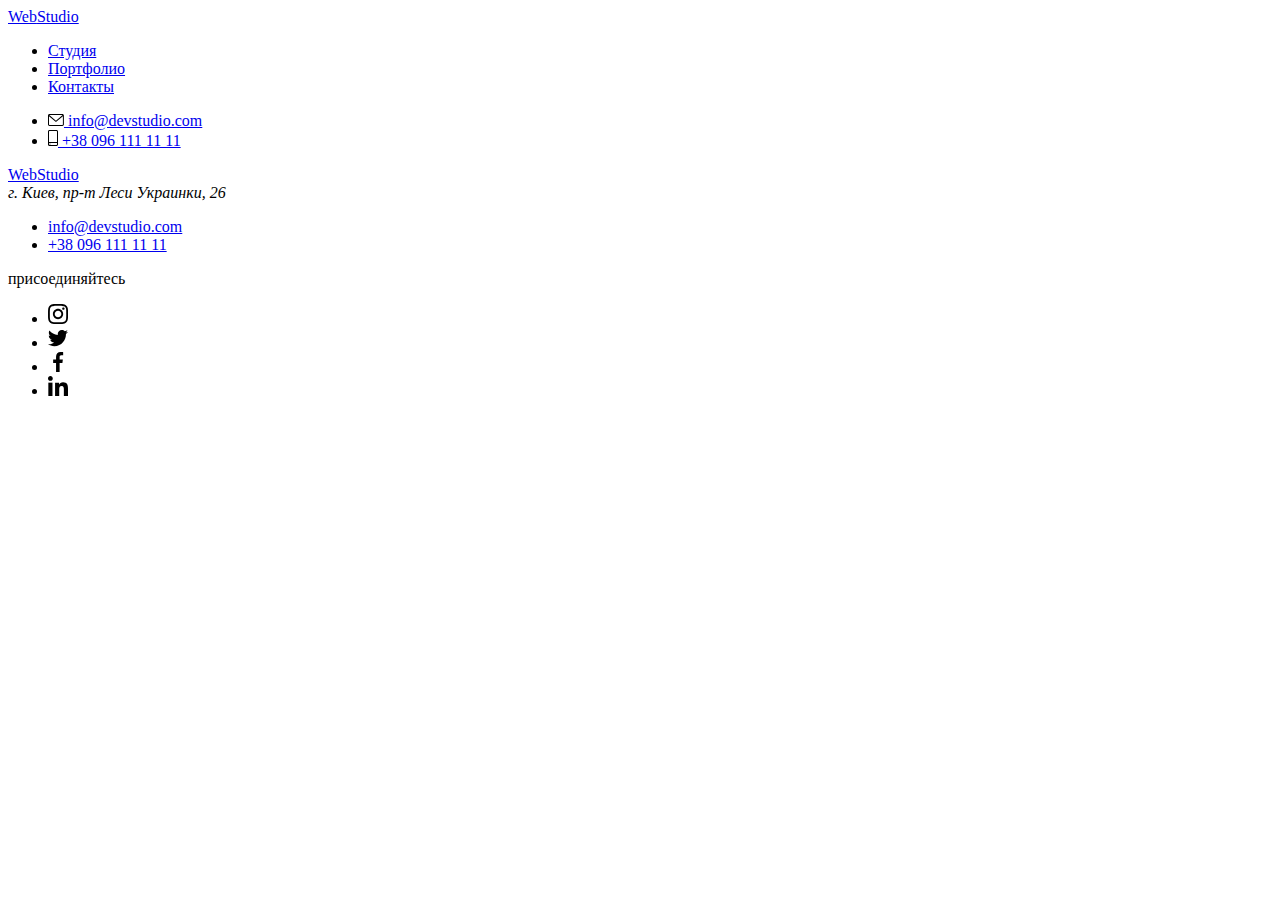
==== contacts.html @ 05f699f4 "переделал" ====
<!DOCTYPE html>
<html lang="ru">
  <head>
    <meta charset="UTF-8" />
    <meta http-equiv="X-UA-Compatible" content="IE=edge" />
    <meta name="viewport" content="width=device-width, initial-scale=1.0" />
    <title>WebStudio</title>
    <link
      rel="stylesheet"
      href="https://cdnjs.cloudflare.com/ajax/libs/modern-normalize/1.0.0/modern-normalize.min.css"
      integrity="sha512-ISS7cAi1PEhQ8jnbJpJZMd29NlhNj4AWYyLOSp2CE/CsHxTCu+r+t0D2yoJudVrd0/8fTVPUVDzY5Tvli75u/g=="
      crossorigin="anonymous"
    />
    <link rel="preconnect" href="https://fonts.gstatic.com" />
    <link rel="preconnect" href="https://fonts.gstatic.com" />
    <link
      href="https://fonts.googleapis.com/css2?family=Raleway:wght@700&family=Roboto:wght@400;500;700;900&display=swap"
      rel="stylesheet"
    />
    <link rel="stylesheet" href="./css/style.css" />
  </head>
  <body>
    <!--Шапка сайта-->
    <header class="page-header">
      <div class="container">
        <nav class="header-nav">
          <a href="./index.html" class="logo link">Web<span>Studio</span></a>
          <ul class="site-nav list">
            <li class="site-nav-item"><a href="./index.html" class="link current"> Студия </a></li>
            <li class="site-nav-item"><a href="./portfolio.html" class="link"> Портфолио </a></li>
            <li class="site-nav-item"><a href="./contacts.html" class="link"> Контакты </a></li>
          </ul>
        </nav>
        <ul class="auth-nav">
          <li class="auth-nav-item">
            <a href="mailto:" class="link current">
              <svg class="icon" width="16" height="12">
                <use href="./imeges/icons.svg#mail"></use>
              </svg>
              info@devstudio.com
            </a>
          </li>
          <li class="auth-nav-item">
            <a href="tel:" class="link">
              <svg class="icon" width="10" height="16">
                <use href="./imeges/icons.svg#tell"></use>
              </svg>
              +38 096 111 11 11
            </a>
          </li>
        </ul>
      </div>
    </header>
    <footer class="page-footer">
      <div class="container">
        <div class="address-box">
          <a href="./index.html" class="logo link">Web<span>Studio</span></a>
          <address class="address-footer">г. Киев, пр-т Леси Украинки, 26</address>
          <ul class="auth-nav-footer list">
            <li class="auth-nav item"><a href="mailto:" class="link"> info@devstudio.com </a></li>
            <li class="auth-nav item"><a href="tel:" class="link"> +38 096 111 11 11 </a></li>
          </ul>
        </div>
        <div class="link-box">
          <p class="text">присоединяйтесь</p>
          <ul class="list">
            <li class="item">
              <a href="" class="link">
                <svg class="icon" width="20" height="20">
                  <use href="./imeges/icons.svg#instagram"></use>
                </svg>
              </a>
            </li>
            <li class="item">
              <a href="" class="link">
                <svg class="icon" width="20" height="20">
                  <use href="./imeges/icons.svg#twitter"></use>
                </svg>
              </a>
            </li>
            <li class="item">
              <a href="" class="link">
                <svg class="icon" width="20" height="20">
                  <use href="./imeges/icons.svg#facebook"></use>
                </svg>
              </a>
            </li>
            <li class="item">
              <a href="" class="link">
                <svg class="icon" width="20" height="20">
                  <use href="./imeges/icons.svg#linkedin"></use>
                </svg>
              </a>
            </li>
          </ul>
        </div>
      </div>
    </footer>
  </body>
</html>
---- css/style.css ----
/* :root {
  --primery-color-text: #757575;
  --title-text-color: #212121;
  --link-color: #212121;
  --bg-link-color: #f5f4fa;
  --hover-link-color: #ffffff;
  --bg-hover-link-color: #2196f3;
  --accent-color: #2196f3;
} */

/* общие стили */
/* body {
  background-color: #ffffff;
  color: var(--primery-color-text);
  font-family: 'Roboto', sans-serif;
  font-style: normal;
}

h1,
h2,
h3,
h4,
h5,
h6,
p {
  margin: 0;
}

ul,
ol {
  margin: 0;
  padding: 0;
}

.link {
  text-decoration: none;
}

.list {
  list-style: none;
}

img {
  display: block;
}

button {
  cursor: pointer;
  font-family: inherit;
  color: var(--link-color);
  background: var(--bg-link-color);
  font-family: 'Roboto', sans-serif;
  border: 0px;
}

li {
  list-style: none;
} */

/* a:hover {
  text-decoration: none;
} */

/* .container {
  width: 1200px;
  margin: 0 auto;
  padding: 0 15px;
  box-sizing: border-box;
} */

/* .visually-hidden {
  position: absolute !important;
  clip: rect(1px 1px 1px 1px);
  clip: rect(1px, 1px, 1px, 1px);
  padding: 0 !important;
  border: 0 !important;
  height: 1px !important;
  width: 1px !important;
  overflow: hidden;
} */

/* =============header====== */
/* .page-header .container {
  display: flex;
  justify-content: space-between;
  align-items: center;
  border-bottom: 1px solid #ECECEC;
}

.auth-nav .icon {
  display: flex;
  margin-right: 10px;
}

.auth-nav .link {
  display: flex;
}

.container .header-nav {
  display: flex;
  align-items: center;
}

.auth-nav .auth-nav-item {
  display: flex;
}

.site-nav-item:not(:last-child) {
  margin-right: 50px;
}

.auth-nav-item:not(:first-child) {
  margin-left: 50px;
}

.page-header .header-nav {
  display: flex;
}

.page-header .site-nav {
  display: flex;
}

.page-header .auth-nav  {
  display: flex;
}
.site-nav-item {
  position: relative;
  padding: 31px 0;
} */
/* ====header подчеркивание=== */
/* .site-nav-item.active::after {
  content: "";
  position: absolute;
  bottom: 0;
  left: 0;
  width: 100%;
  height: 4px;
  background-color: #2196f3;
  border-radius: 4px;
}


.page-header .logo {
  color: #2196f3;
  font-family: "Raleway", sans-serif;
  font-weight: bold;
  font-size: 26px;
  line-height: 1.19;
  margin-right: 93px;
}

.page-header .logo span {
  color: black;
  font-family: "Raleway", sans-serif;
}

.site-nav .link {
  color: var(--link-color);
  font-weight: 500;
  font-size: 14px;
  line-height: 1.06;
  letter-spacing: 0.02em;
}

.site-nav .link:hover,
.site-nav .link:focus {
  color: var(--accent-color);
}

.site-nav .link.current {
  color: var(--accent-color);
}

.auth-nav .link {
  color: #757575;
  font-weight: 500;
  font-size: 14px;
  line-height: 1.06;
  letter-spacing: 0.02em;
}

.auth-nav .link:hover,
.auth-nav .link:focus {
  color: var(--accent-color);
}

.auth-nav .link:hover,
.auth-nav .link:focus {
  fill: var(--accent-color);
} */

/* ===========Футер====== */
/* .page-footer {
  background: #2f303a;
}

.page-footer .container {
  display: flex;
  padding-top: 60px;
  padding-bottom: 60px;
}

.page-footer .address-box {
  margin-right: 86px;
}

.link-box .list {
  display: flex;
}


.link-box .link {
  display: flex;
  display: flex;
  width: 44px;
  height: 44px;
  justify-content: center;
  align-items: center;
  background-color: rgba(255, 255, 255, 0.1);
  border-radius: 50%;
  transition: all 250ms cubic-bezier(0.4, 0, 0.2, 1);
}

.link-box .link:hover,
.link-box .link:focus {
  background-color: var(--accent-color);
}
.link-box {
  margin-right: 93px;
}

.link-box .icon {
  fill: #FFFFFF;
  }

.link-box .item:not(:last-child) {
  margin-right: 10px;
}

.link-box .text {
  font-weight: bold;
  font-size: 14px;
  line-height: 1.14;
  letter-spacing: 0.03em;
  text-transform: uppercase;
  color: #FFFFFF;
  margin-bottom: 20px;
}

.page-footer .auth-nav.item:not(:last-child) {
  margin-bottom: 9px;
}

.page-footer .address-footer {
  font-style: normal;
  font-size: 14px;
  line-height: 1.71;
  letter-spacing: 0.03em;
  color: #ffffff;
  margin-bottom: 9px;
}

.page-footer .link {
  font-size: 14px;
  line-height: 1.71;
  letter-spacing: 0.03em;
  color: rgba(255, 255, 255, 0.6);
}

.auth-nav-footer .link:hover,
.auth-nav-footer .link:focus {
  color: var(--accent-color);
}

.page-footer .logo {
  display: block;
  font-family: "Raleway",
  sans-serif;
  font-weight: bold;
  font-size: 26px;
  line-height: 1.2;
  letter-spacing: 0.03em;
  color: #2196f3;
  margin-bottom: 20px;
}

.page-footer span {
  color: #ffffff;
  font-family: "Raleway", sans-serif;
} */

/* ====Основной контент студия=====*/

/* ======Главный заголовок =======*/
/* .hero-section {
  background-color: #2f303a;
  background-image:linear-gradient(rgba(47, 48, 58, 0.4),
  rgba(47, 48, 58, 0.4)), url("../imeges/bg-hero.jpg");
  background-repeat: no-repeat;
  background-position: center;
}

.hero-section .container {
  padding-top: 200px;
  padding-bottom: 200px;
}

.container .button.primary {
  display: block;
  margin-top: 30px;
  margin-left: auto;
  margin-right: auto;
}

.hero-section .hero-title {
  font-style: normal;
  font-weight: 900;
  font-size: 44px;
  line-height: 1.36;
  text-align: center;
  color: #ffffff;
}

.button.primary {
  font-family: "Roboto", sans-serif;
  font-style: normal;
  font-weight: 700;
  font-size: 16px;
  line-height: 1.87;
  letter-spacing: 0.06em;
  color: var(--hover-link-color);
  background: var(--accent-color);
  box-shadow: 0px 4px 4px rgba(0, 0, 0, 0.15);
  border: 0px;
  border-radius: 4px;
  padding: 10px 32px;
  transition: all 250ms cubic-bezier(0.4, 0, 0.2, 1);
} */
/* =======Главный заголовок =======*/



/* =====Описание деятельности======== */
/* .section-work .section-work-box {
  display: flex;
  justify-content:center;
  align-items: center;
  width: 270px;
  height: 120px;
  background: #F5F4FA;
  border-radius: 4px;
  margin-bottom: 30px;
}
.section-work .container {
  padding-bottom: 94px;
  padding-top: 94px;
}

.section-work .section-work.list {
  display: flex;
  justify-content:space-between;
  align-items: center;
}

.section-work .section-work.item {
  width: 270px;
}

.section-work .subtitle {
  font-weight: 700;
  font-size: 14px;
  line-height: 1.14;
  letter-spacing: 0.03em;
  text-transform: uppercase;
  color: var(--title-text-color);
  margin-bottom: 10px;
}

.section-work .text {
  font-size: 14px;
  line-height: 1.71;
  letter-spacing: 0.03em;
  color: var(--primery-color-text);
} */
/* =======Описание иконок========= */



/* ============Чем мы занимаемся====== */
/* ========анимацмя =========== */
/* .box-title {
  position: absolute;
  padding: 27px 0;
  color: #FFFFFF;
  background: rgba(47, 48, 58, 0.8);
  width: 100%;
  bottom: 0;

}

.description-list-item {
  position: relative;
}

.section-description .description-list {
  display: flex;
  justify-content:space-between;
  padding-bottom: 94px;
}

.box-title-text {
  font-weight: 700;
  font-size: 14px;
  line-height: 1.14;
  text-align: center;
  letter-spacing: 0.03em;
  text-transform: uppercase;
  } */

/* ======анимация======== */
/* .section-description .title {
  font-weight: 700;
  font-size: 36px;
  line-height: 1.2;
  text-align: center;
  letter-spacing: 0.03em;
  color: var(--title-text-color);
  margin-bottom: 50px;
} */
/* =========Чем мы занимаемся====== */



/* ==========Наша команда============= */
/* .section-teem {
  background-color: #F5F4FA;
}

.section-teem .container {
  padding-top: 94px;
  padding-bottom: 94px;
}

.section-teem .teem-list-wrapper{
  background: #FFFFFF;
  box-shadow: 0px 1px 3px rgba(0, 0, 0, 0.12),
  0px 1px 1px rgba(0, 0, 0, 0.14),
  0px 2px 1px rgba(0, 0, 0, 0.2);
  border-radius: 0px 0px 4px 4px;
}

.section-teem .teem-list-wrapper {
  padding: 30px;
}

.teem-list-wrapper .icon {
  fill: #afb1b8;
}

.teem-list-wrapper .list {
  display: flex;
  justify-content: space-between;
}


.teem-list-wrapper .item:hover .icon {
  fill: #FFFFFF;
}

.teem-list-wrapper .link:hover {
  background-color: var(--accent-color);
}

.teem-list-wrapper .link:focus {
  background-color: var(--accent-color);
}

.teem-list-wrapper .item:focus .icon {
    fill: #FFFFFF;
}

.teem-list-wrapper .link {
  display: flex;
  width: 44px;
  height: 44px;
  justify-content: center;
  align-items: center;
  border-radius: 50%;
  transition: all 250ms cubic-bezier(0.4, 0, 0.2, 1);
}

.section-teem .teem-list {
  display: flex;
  justify-content: space-between;
  flex-wrap: wrap;
}

.section-teem .title {
  font-weight: 700;
  font-size: 36px;
  line-height: 1.2;
  text-align: center;
  letter-spacing: 0.03em;
  color: var(--title-text-color);
  margin-bottom: 50px;
}

.section-teem .subtitle {
  font-weight: 500;
  font-size: 16px;
  line-height: 1.2;
  letter-spacing: 0.03em;
  color: var(--title-text-color);
  margin-bottom: 10px;
  text-align: center;
}

.section-teem .text {
  font-weight: 400;
  font-size: 16px;
  line-height: 1.2;
  letter-spacing: 0.03em;
  color: var(--primery-color-text);
  text-align: center;
  margin-bottom: 16px;
} */
/*=============Наша команда========= */



/* =====Постоянные клиенты===== */

/* .section-clients .list {
  display: flex;
  justify-content: space-between;
}

.section-clients .item{
  display: flex;
}

.section-clients .icon {
  fill:#afb1b8;
  transition: all 250ms cubic-bezier(0.4, 0, 0.2, 1);

}

.section-clients .link:hover {
  border: 1px solid var(--accent-color);
  }

.section-clients .link:hover .icon {
  fill: var(--accent-color);transition: all 250ms cubic-bezier(0.4, 0, 0.2, 1);

  
}

.section-clients .link:focus {
  border: 1px solid var(--accent-color);
  
}

.section-clients .link:focus .icon {
  fill: var(--accent-color);
  
  }

.section-clients .link {
  display: flex;
  width: 170px;
  height: 90px;
  justify-content: center;
  align-items: center;
  border: 1px solid #AFB1B8;
  border-radius: 4px;
  transition: all 250ms cubic-bezier(0.4, 0, 0.2, 1);
}

.section-clients .container {
  margin-bottom: 94px;
  margin-top: 94px;
}

.section-clients .title {
  font-weight: 700;
  font-size: 36px;
  line-height: 1.2;
  text-align: center;
  letter-spacing: 0.03em;
  color: var(--title-text-color);
  margin-bottom: 50px;
  } */
/* ========Постоянные клиенты==== */

/* ===Контент Портфолио===== */

/* ======Фильтр портфолио============ */

/* .portfolio-filter .portfolio-filter-list {
  display: flex;
  justify-content: center;
}

.portfolio-filter .container {
  margin-top: 94px;
  margin-bottom: 50px;
}

.portfolio-filter .portfolio-filter-list-item:not(:last-child) {
  margin-right: 8px;
}

.button.secondary {
  font-weight: 500;
  font-size: 16px;
  line-height: 1.62;
  text-align: center;
  border-radius: 4px;
  color: var(--link-color);
  background: var(--bg-link-color);
  border: 0px;
  padding: 6px 22px;
  transition: all 250ms cubic-bezier(0.4, 0, 0.2, 1);
}

.button.secondary:hover,
.button.secondary:focus {
  background: var(--accent-color);
  box-shadow: 0px 3px 1px rgba(0, 0, 0, 0.1), 0px 1px 2px rgba(0, 0, 0, 0.08),
    0px 2px 2px rgba(0, 0, 0, 0.12);
  color: var(--hover-link-color);
} */
/* ======Фильтр портфолио======== */




/* ========Карточки========== */
/* ======АНИМАЦИЯ КАРТОЧЕК ПОРТФОЛИО */

/* .wrapper {
  position: relative;
  overflow: hidden;
}

a:hover .portfolio-work-wrapper,
a:focus .portfolio-work-wrapper {
  transform: translateY(0);
  
}
.portfolio-work-wrapper {
  display: flex;
  top: 0;
  width: 100%;
  height: 294px;
  position: absolute;
  font-weight: 400;
  font-size: 18px;
  line-height: 1.55;
  padding: 0 24px;
  color: var(--hover-link-color);
  background-color: rgba(33, 155, 243, 0.9);
  transition: all 250ms cubic-bezier(0.4, 0, 0.2, 1);
  transform: translateY(100%); 
  align-items: center;
}
.line {
  padding: 20px 24px;
  border: 1px solid #EEEEEE;
  border-top: none;

} */

/* .portfolio-work .portfolio-work-list {
  display: flex;
  flex-wrap: wrap;
  margin-top: -30px;
  margin-left: -30px;
}

.portfolio-work .portfolio-work-list-item:hover,
.portfolio-work .portfolio-work-list-item:hover {
  box-shadow: 0px 1px 1px rgba(0, 0, 0, 0.12),
  0px 4px 4px rgba(0, 0, 0, 0.06),
  1px 4px 6px rgba(0, 0, 0, 0.16);
}

.portfolio-work .portfolio-work-list-item {
  display: block;
  margin-top: 30px;
  margin-left: 30px;
  width: calc(100% / 3 - 30px);
  position: relative;
}
.portfolio-work {
  padding: 94px 0;

}

.portfolio-work .portfolio-work-wrapper {
  padding: 20px 24px;
  border: 1px solid #EEEEEE;
  border-top: none;
}

.portfolio-work .subtitle {
  font-weight: 700;
  font-size: 18px;
  line-height: 2;
  letter-spacing: 0.06em;
  color: var(--title-text-color);
  margin-bottom: 4px;
}

.portfolio-work .text {
  font-family: Roboto;
  font-style: normal;
  font-weight: normal;
  font-size: 16px;
  line-height: 1.87;
  letter-spacing: 0.03em;
  color: var(--primery-color-text);
} */
 /* ========Карточки==== */


 /* ======АНИМАЦИЯ КНОПКИ====== */
  /* .backdrop {
   position: fixed;
   top: 0;
   left: 0;
   width: 100vw;
   height: 100vh;
   background-color: rgba(0, 0, 0, 0.5); 
   transition: all 500ms linear;
   } 

  .modal {
    background-color: #FFFFFF;
    position: absolute;
    top: 50%;
    left: 50%;
    transform: translate(-50%, -50%);
    width: 528px;
    height: 581px;
    background: #FFFFFF;
    box-shadow: 0px 1px 3px rgba(0, 0, 0, 0.12),
    0px 1px 1px rgba(0, 0, 0, 0.14),
    0px 2px 1px rgba(0, 0, 0, 0.2);
    border-radius: 4px;
  }
  .modal-close-btn {
    position: absolute;
    top: 8px;
    right: 8px;
    width: 30px;
    height: 30px;
    background-color: #FFFFFF;
    border: 1px solid rgba(0, 0, 0, 0.1);
    border-radius: 50%;
    cursor: pointer;
    display: flex;
    justify-content: center;
    align-items: center; 
}
 .modal-close-btn:hover,
 .modal-close-btn:focus {
   fill: var(--bg-hover-link-color);
 } */

  /* .is-hidden {
    opacity: 0;
    pointer-events: none;
  } */
  /* ====АНИМАЦИЯ КНОПКИ КОНЕЦ===== */

  /* ========кнопка формы===== */

/* .modal-text {
  font-weight: 700;
  font-size: 20px;
  line-height: 23px;
  text-align: center;
  letter-spacing: 0.03em;
  margin-bottom: 12px;

  color: #212121;
}

  .backdrop {
    position: fixed;
    top: 0;
    left: 0;
    width: 100vw;
    height: 100vh;
    background-color: rgba(0, 0, 0, 0.5);
    transition: all 500ms linear;
  }

  .modal {
    position: absolute;
    top: 50%;
    left: 50%;
    transform: translate(-50%, -50%);
    width: 528px;
    height: 581px;
    background-color: #ffffff;
    box-shadow: 0px 1px 3px rgba(0, 0, 0, 0.12), 0px 1px 1px rgba(0, 0, 0, 0.14),
      0px 2px 1px rgba(0, 0, 0, 0.2);
    border-radius: 4px;
    padding: 40px;
  }

  .modal-close-btn {
    position: absolute;
    top: 8px;
    right: 8px;
    width: 30px;
    height: 30px;
    background-color: #FFFFFF;
    border: 1px solid rgba(0, 0, 0, 0.1);
    border-radius: 50%;
    cursor: pointer;
    display: flex;
    justify-content: center;
    align-items: center;
    cursor: pointer;
    
  }

  .modal-form {
    display: flex;
    flex-direction: column;
    
  }

  .modal-form-field {
   margin: 5px;
   font-family: Roboto;
   font-style: normal;
   font-weight: normal;
   font-size: 12px;
   line-height: 1.7;
  letter-spacing: 0.01em;
  color: #757575;
  }
 
  .modal-form-input {
    width: 100%;
    height: 40px;
    border: 1px solid rgba(33, 33, 33, 0.2);
    border-radius: 4px;
    padding-left: 42px;

    transition: border-color 250ms linear;
  }

  .modal-form-input:focus {
    outline: none;
    border-color: var(--accent-color);
  }

  .modal-form-input-wrapper {
    display: block;
    position: relative;
    margin-top: 4px;
  }

  .modal-form-icon {
    position: absolute;
    top: 50%;
    left: 12px;
    transform: translateY(-50%);
    display: block;
    width: 13px;
    height: 13px;
    transition: background-color 250ms linear;
  }
   .modal-form-input:focus + .modal-form-icon,
   .modal-form-input:hover + .modal-form-icon {
    fill: var(--bg-hover-link-color);
  }

  .modal-form-message {
    width: 100%;
    height: 120px;
    border: 1px solid rgba(33, 33, 33, 0.2);
    border-radius: 4px;
    padding: 12px 16px;
    resize: none;

    transition: border-color 250ms linear;
  }

  .modal-form-message:focus {
    outline: none;
    border-color: var(--accent-color);
    }

  .modal-form-term-desc {
    display: flex;
    align-items: center;
    font-style: 400;
    font-weight: 400;
    font-size: 14px;
    line-height: 1.7;
    letter-spacing: 0.03em;
    color: #757575;
   }
  
  
  .box-all a {
    font-style: 400;
    font-weight: 400;
    font-size: 14px;
    line-height: 1.1;
    letter-spacing: 0.03em;
    }
  

  .modal-form-term-desc-link {
    margin-left: 5px;
    color: var(--accent-color);
    font-style: 400;
    font-weight: 400;
    font-size: 14px;
    line-height: 1.1;
    letter-spacing: 0.03em;
  }

  .modal-form-term:checked + .modal-form-term-desc::before {
   background:#2196F3 url(../svg/galochka.svg);
   outline: none;
   background-repeat: no-repeat;
   } 
   
  .modal-form-term-desc::before{
    display: block;
    content: "";
    height: 16px;
    width: 16px;
    outline: 1px solid #000000;
    margin-right: 10px;
  }
  .modal-form-btn {
   font-style: normal;
   font-weight: 700;
   font-size: 16px;
   line-height: 1.87;
   letter-spacing: 0.06em;
   color: var(--hover-link-color);
   background: var(--accent-color);
   box-shadow: 0px 4px 4px rgba(0, 0, 0, 0.15);
   border: 0px;
   border-radius: 4px;
   width: 200px;
   height: 50px;
   transition: all 250ms cubic-bezier(0.4, 0, 0.2, 1);
   display: flex;
   justify-content: center;
   align-items: center;
   margin: 30px auto 0;

  }

  .box-all {
    display: flex;
    justify-content: center;
    align-items: center;
    

  } */
  /* ===========кнопки формы конец======= */

  /* =====footer form mail======= */
    /* .footer-mail {
    position: relative;
    border-radius: 4px;
    }

   .footer-mail-text {
    padding-bottom: 20px;
    font-weight: bold;
    font-size: 14px;
    line-height: 1.14;
    letter-spacing: 0.03em;
    text-transform: uppercase;
    color: #FFFFFF;
    }

    .footer-form-btn {
      font-style: normal;
      font-weight: 700;
      font-size: 16px;
      line-height: 1.87;
      letter-spacing: 0.06em;
      color: var(--hover-link-color);
      background: var(--accent-color);
      box-shadow: 0px 4px 4px rgba(0, 0, 0, 0.15);
      border: 0px;
      border-radius: 4px;
      width: 200px;
      height: 50px;
      transition: all 250ms cubic-bezier(0.4, 0, 0.2, 1);
      display: flex;
      justify-content: center;
      align-items: center;
      
    }
  
    .footer-mail-imput {
    display: flex;
    overflow: hidden;
    border: 1px solid rgba(255, 255, 255, 0.3);
    box-sizing: border-box;
    filter: drop-shadow(0px 4px 4px rgba(0, 0, 0, 0.15));
    border-radius: 4px;
    background: #2F303A;
    width: 358px;
    height: 50px;
    padding-left: 16px;
    }

    .footer-mail-imput-button {
    display: flex;
    margin-right: 10px;
    }
    .footer-form-imput {
     display: flex;
     justify-content: center;
     align-items: center;
     }
     
      .icon-footer-btn {
      margin-left: 10px;
     } */
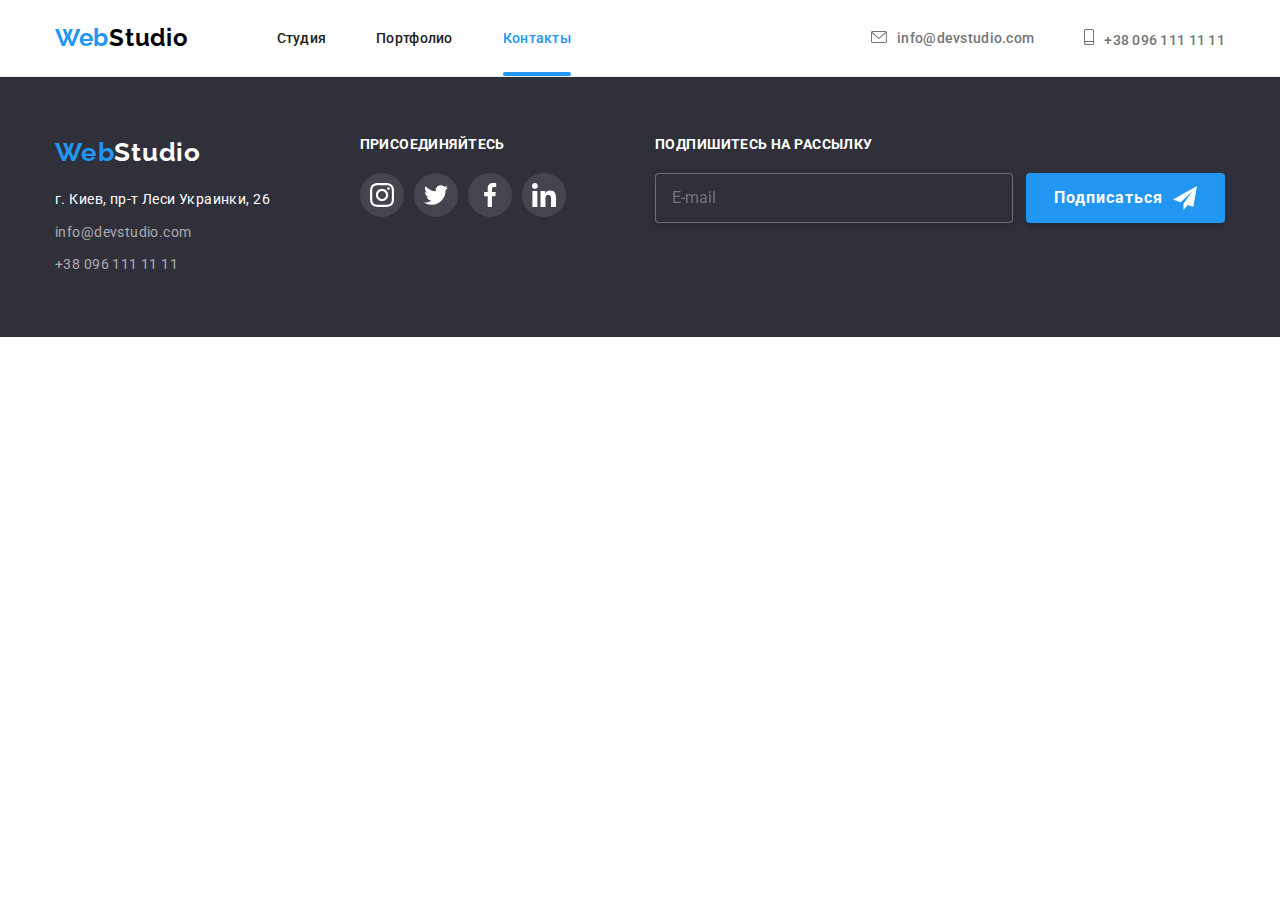
==== commit 4b1d680d: "сделал 3 страницу  ДОБАВИЛ "КОНТАКТЫ"  И СДЕЛАЛ ВСЕ ОКНА АКТИВНЫЕ" ====
--- a/contacts.html
+++ b/contacts.html
@@ -5,40 +5,32 @@
     <meta http-equiv="X-UA-Compatible" content="IE=edge" />
     <meta name="viewport" content="width=device-width, initial-scale=1.0" />
     <title>WebStudio</title>
-    <link
-      rel="stylesheet"
-      href="https://cdnjs.cloudflare.com/ajax/libs/modern-normalize/1.0.0/modern-normalize.min.css"
-      integrity="sha512-ISS7cAi1PEhQ8jnbJpJZMd29NlhNj4AWYyLOSp2CE/CsHxTCu+r+t0D2yoJudVrd0/8fTVPUVDzY5Tvli75u/g=="
-      crossorigin="anonymous"
-    />
-    <link rel="preconnect" href="https://fonts.gstatic.com" />
     <link rel="preconnect" href="https://fonts.gstatic.com" />
     <link
       href="https://fonts.googleapis.com/css2?family=Raleway:wght@700&family=Roboto:wght@400;500;700;900&display=swap"
       rel="stylesheet"
     />
-    <link rel="stylesheet" href="./css/style.css" />
+    <link rel="stylesheet" href="./css/main.min.css" />
   </head>
   <body>
-    <!--Шапка сайта-->
+    <!--====header====-->
     <header class="page-header">
       <div class="container">
         <nav class="header-nav">
           <a href="./index.html" class="logo link">Web<span>Studio</span></a>
           <ul class="site-nav list">
-            <li class="site-nav-item"><a href="./index.html" class="link current"> Студия </a></li>
+            <li class="site-nav-item active"><a href="./index.html" class="link"> Студия </a></li>
             <li class="site-nav-item"><a href="./portfolio.html" class="link"> Портфолио </a></li>
-            <li class="site-nav-item"><a href="./contacts.html" class="link"> Контакты </a></li>
+            <li class="site-nav-item"><a href="./contacts.html" class="link current"> Контакты </a></li>
           </ul>
         </nav>
         <ul class="auth-nav">
           <li class="auth-nav-item">
-            <a href="mailto:" class="link current">
+            <a href="mailto:" class="link">
               <svg class="icon" width="16" height="12">
-                <use href="./imeges/icons.svg#mail"></use>
-              </svg>
-              info@devstudio.com
-            </a>
+                <use href="./imeges/icons.svg#mail"></use></svg
+              >info@devstudio.com</a
+            >
           </li>
           <li class="auth-nav-item">
             <a href="tel:" class="link">
@@ -49,6 +41,55 @@
             </a>
           </li>
         </ul>
+        <button class="page-header-menu" data-menu-button>
+          <svg class="icon" width="24" height="24">
+            <use href="./imeges/icons.svg#menu"></use>
+          </svg>
+        </button>
+      </div>
+      <div class="mobile-menu .is-open" data-menu>
+        <button class="mobile-menu-close-btn" data-menu-close>
+          <svg class="mobile-menu-close-icon" width="40" height="40">
+            <use href="./imeges/icons.svg#mobile-menu-close"></use>
+          </svg>
+        </button>
+        <nav class="mobile-menu-nav">
+          <ul class="mobile-menu-nav-list">
+            <li class="mobile-menu-nav-item">
+              <a href="./index.html" class="mobile-menu-nav-link">Студия</a>
+            </li>
+            <li class="mobile-menu-nav-item">
+              <a href="./portfolio.html" class="mobile-menu-nav-link">Портфолио</a>
+            </li>
+            <li class="mobile-menu-nav-item">
+              <a href="" class="mobile-menu-nav-link">Контакты</a>
+            </li>
+          </ul>
+        </nav>
+        <div class="mobile-menu-box">
+          <ul class="mobile-menu-auth-list">
+            <li class="mobile-menu-auth-item">
+              <a href="tel:" class="mobile-menu-auth-link-tell">+38 096 111 11 11</a>
+            </li>
+            <li class="mobile-menu-auth-item">
+              <a href="mailto:" class="mobile-menu-auth-link">info@devstudio.com</a>
+            </li>
+          </ul>
+          <ul class="mobile-menu-social-list">
+            <li class="mobile-menu-social-item">
+              <a href="" class="mobile-menu-social-link">Instagram</a>
+            </li>
+            <li class="mobile-menu-social-item">
+              <a href="" class="mobile-menu-social-link">Twitter</a>
+            </li>
+            <li class="mobile-menu-social-item">
+              <a href="" class="mobile-menu-social-link">Facebook</a>
+            </li>
+            <li class="mobile-menu-social-item">
+              <a href="" class="mobile-menu-social-link">LinkedIn</a>
+            </li>
+          </ul>
+        </div>
       </div>
     </header>
     <footer class="page-footer">
@@ -57,8 +98,8 @@
           <a href="./index.html" class="logo link">Web<span>Studio</span></a>
           <address class="address-footer">г. Киев, пр-т Леси Украинки, 26</address>
           <ul class="auth-nav-footer list">
-            <li class="auth-nav item"><a href="mailto:" class="link"> info@devstudio.com </a></li>
-            <li class="auth-nav item"><a href="tel:" class="link"> +38 096 111 11 11 </a></li>
+            <li class="auth-nav-item"><a href="mailto:" class="link"> info@devstudio.com </a></li>
+            <li class="auth-nav-item"><a href="tel:" class="link"> +38 096 111 11 11 </a></li>
           </ul>
         </div>
         <div class="link-box">
@@ -94,7 +135,67 @@
             </li>
           </ul>
         </div>
+        <div class="form-box">
+          <h3 class="subtitle">Подпишитесь на рассылку</h3>
+          <form class="footer-form">
+            <label for="email">
+              <input class="form-input" type="email" name="user-email" id="email" placeholder="E-mail" />
+            </label>
+            <button type="submit" class="form-button">
+              Подписаться
+              <svg class="icon" width="24" height="24">
+                <use href="./imeges/icons.svg#icon-send"></use>
+              </svg>
+            </button>
+          </form>
+        </div>
       </div>
     </footer>
+    <div class="backdrop is-hidden" data-modal>
+      <div class="modal">
+        <button class="modal-button-close" type="button" data-modal-close>
+          <svg class="icon-close" width="18" height="18">
+            <use href="./imeges/icons.svg#close-black"></use>
+          </svg>
+        </button>
+        <h2 class="title">Оставьте свои данные, мы вам перезвоним</h2>
+        <form class="modal-form">
+          <label class="lable" for="name"> Имя </label>
+          <div class="input-wraper">
+            <input class="input" type="text" name="name" id="name" />
+            <svg class="icon" width="18" height="18">
+              <use href="./imeges/icons.svg#person-black"></use>
+            </svg>
+          </div>
+          <label class="lable" for="tell"> Телефон </label>
+          <div class="input-wraper">
+            <input class="input" type="tel" name="tell" id="tell" />
+            <svg class="icon" width="18" height="18">
+              <use href="./imeges/icons.svg#phone-black"></use>
+            </svg>
+          </div>
+          <label class="lable" for="user-email"> Почта </label>
+          <div class="input-wraper">
+            <input class="input" type="email" name="email" id="user-email" />
+            <svg class="icon" width="18" height="18">
+              <use href="./imeges/icons.svg#email-black"></use>
+            </svg>
+          </div>
+          <label class="lable" for="texteria"> Комментарий </label>
+          <div class="input-wraper">
+            <textarea class="texteria" name="texteria" id="texteria" placeholder="Введите текст"></textarea>
+          </div>
+          <div class="input-checkbox">
+            <input class="checkbox visually-hidden" type="checkbox" id="user-agree" name="user-agree" />
+            <label class="lable-checkbox" for="user-agree"
+              >Соглашаюсь с рассылкой и принимаю <a class="link" href="">Условия договора</a></label
+            >
+          </div>
+          <button class="button-send" type="submit">Отправить</button>
+        </form>
+      </div>
+    </div>
+    <script src="./js/modal.js"></script>
+    <script src="./js/mobile-menu.js"></script>
   </body>
 </html>
--- a/css/main.min.css
+++ b/css/main.min.css
@@ -0,0 +1,2 @@
+:root{--primery-color-text: #757575;--title-text-color: #212121;--accent-color: #2196f3}/*! modern-normalize v1.0.0 | MIT License | https://github.com/sindresorhus/modern-normalize */*,*::before,*::after{box-sizing:border-box}:root{-moz-tab-size:4;tab-size:4}html{line-height:1.15;-webkit-text-size-adjust:100%}body{margin:0}body{font-family:system-ui,-apple-system,"Segoe UI",Roboto,Helvetica,Arial,sans-serif,"Apple Color Emoji","Segoe UI Emoji"}hr{height:0;color:inherit}abbr[title]{text-decoration:underline dotted}b,strong{font-weight:bolder}code,kbd,samp,pre{font-family:ui-monospace, SFMono-Regular, Consolas, 'Liberation Mono', Menlo, monospace;font-size:1em}small{font-size:80%}sub,sup{font-size:75%;line-height:0;position:relative;vertical-align:baseline}sub{bottom:-0.25em}sup{top:-0.5em}table{text-indent:0;border-color:inherit}button,input,optgroup,select,textarea{font-family:inherit;font-size:100%;line-height:1.15;margin:0}button,select{text-transform:none}button,[type='button'],[type='reset'],[type='submit']{-webkit-appearance:button}::-moz-focus-inner{border-style:none;padding:0}:-moz-focusring{outline:1px dotted ButtonText}:-moz-ui-invalid{box-shadow:none}legend{padding:0}progress{vertical-align:baseline}::-webkit-inner-spin-button,::-webkit-outer-spin-button{height:auto}[type='search']{-webkit-appearance:textfield;outline-offset:-2px}::-webkit-search-decoration{-webkit-appearance:none}::-webkit-file-upload-button{-webkit-appearance:button;font:inherit}summary{display:list-item}.visually-hidden{position:absolute !important;clip:rect(1px 1px 1px 1px);clip:rect(1px, 1px, 1px, 1px);padding:0 !important;border:0 !important;height:1px !important;width:1px !important;overflow:hidden}.is-hidden{opacity:0;pointer-events:none}body{background-color:#ffffff;color:var(--primery-color-text);font-family:'Roboto', sans-serif;font-style:normal}h1,h2,h3,h4,h5,h6,p{margin:0}ul,ol{margin:0;padding:0}.link{text-decoration:none}.list{list-style:none}img{display:block}li{list-style:none}a:hover{text-decoration:none}.container{width:100%;margin:0 auto;padding:0 15px}@media screen and (min-width: 480px){.container{width:480px}}@media screen and (min-width: 768px){.container{width:768px}}@media screen and (min-width: 1200px){.container{width:1200px}}button{cursor:pointer;font-family:inherit}.button.primary{display:block;font-weight:700;font-size:16px;line-height:1.87;letter-spacing:0.06em;color:#FFFFFF;background:var(--accent-color);box-shadow:0px 4px 4px rgba(0,0,0,0.15);border:0px;border-radius:4px;padding:10px 32px;margin-left:auto;margin-right:auto}.button.secondary{font-weight:500;font-size:16px;line-height:1.62;text-align:center;border-radius:4px;color:#212121;background-color:#F5F4FA;border:0px;padding:6px 22px;transition:background-color 250ms cubic-bezier(0.4, 0, 0.2, 1),color 250ms cubic-bezier(0.4, 0, 0.2, 1)}.button.secondary:hover,.button.secondary:focus{background:var(--accent-color);box-shadow:0px 3px 1px rgba(0,0,0,0.1),0px 1px 2px rgba(0,0,0,0.08),0px 2px 2px rgba(0,0,0,0.12);color:#FFFFFF}.backdrop{position:fixed;top:0;left:0;width:100%;height:100%;background-color:rgba(0,0,0,0.2);transition:opacity 250ms cubic-bezier(0.4, 0, 0.2, 1);opacity:1}.backdrop.is-hidden{opacity:0;pointer-events:none}.modal{position:absolute;max-width:450px;width:100%;min-height:609px;background-color:#FFFFFF;box-shadow:0px 1px 3px rgba(0,0,0,0.12),0px 1px 1px rgba(0,0,0,0.14),0px 2px 1px rgba(0,0,0,0.2);border-radius:4px;top:50%;left:50%;transform:translate(-50%, -50%);padding:40px}.backdrop .modal-button-close{display:flex;justify-content:center;align-items:center;position:absolute;top:8px;right:8px;height:30px;width:30px;border:1px solid rgba(0,0,0,0.1);border-radius:50%;background-color:#FFFFFF}.backdrop .modal-button-close:hover .icon-close,.backdrop .modal-button-close:focus .icon-close{fill:var(--accent-color)}.modal .title{font-weight:700;font-size:20px;line-height:1.15;text-align:center;letter-spacing:0.03em;color:#212121;margin-bottom:12px}.modal .lable{display:inline-block;font-size:12px;line-height:1.16;letter-spacing:0.01em;margin-bottom:4px;margin-top:10px}.modal .lable:first-child{margin-bottom:4px;margin-top:0px}.modal .input{width:100%;height:40px;border:1px solid rgba(33,33,33,0.2);border-radius:4px;padding-left:42px;transition:border 250ms cubic-bezier(0.4, 0, 0.2, 1);cursor:pointer}.modal .input:hover,.modal .input:focus{border:1px solid var(--accent-color)}.modal .texteria{width:100%;height:120px;padding:12px 16px;border:1px solid rgba(33,33,33,0.2);border-radius:4px;margin-bottom:20px;font-weight:400;font-size:12px;line-height:14px;letter-spacing:0.01em;color:rgba(117,117,117,0.5);resize:none}.modal .checkbox{font-weight:400;font-size:14px;line-height:1.71;letter-spacing:0.03em;margin-bottom:30px}.modal .lable-checkbox{font-weight:normal;font-size:12px;line-height:1.71;letter-spacing:0.03em;margin-bottom:30px}.modal .button-send{width:200px;height:50px;font-weight:bold;font-size:16px;line-height:1.87;display:flex;justify-content:center;align-items:center;text-align:center;letter-spacing:0.06em;margin:0 auto;color:#FFFFFF;background-color:var(--accent-color);box-shadow:0px 4px 4px rgba(0,0,0,0.15);border-radius:4px}.modal .link{text-decoration:underline;color:var(--accent-color)}.modal .input-wraper{position:relative}.modal .input-wraper:hover .icon,.modal .input-wraper:focus .icon{fill:var(--accent-color)}.modal .icon{position:absolute;left:12px;top:11px}.modal .icon,.modal .icon-close{fill:#212121;transition:fill 250ms cubic-bezier(0.4, 0, 0.2, 1)}.modal .lable-checkbox::before{display:inline-block;content:"";background-image:url(../imeges/svg/check.svg);width:16px;height:15px;margin-right:8px;transition:background-image 250ms cubic-bezier(0.4, 0, 0.2, 1)}.checkbox:checked+.lable-checkbox::before{background-image:url(../imeges/svg/check-ok.svg);width:16px;height:15px}.input:focus+.icon{fill:var(--accent-color)}.input-checkbox{display:flex}@media screen and (min-width: 1200px){.modal{max-width:528px;width:100%;min-height:609px}.modal .lable-checkbox{font-size:14px}}.page-header{border-bottom:1px solid #ECECEC}.page-header .container{display:flex;justify-content:space-between;align-items:center;padding-top:16px;padding-bottom:16px;min-width:320px;margin:0 auto}.page-header .logo{font-family:Raleway, sans-serif;font-style:normal;font-weight:700;font-size:24px;line-height:1.16;letter-spacing:0.03em;color:var(--accent-color)}.page-header span{color:black}.page-header .page-header-menu{padding:0;border:none;background-color:transparent}@media screen and (max-width: 767px){.page-header .site-nav,.page-header .auth-nav{display:none}.page-header-menu:hover .icon,.page-header-menu:focus .icon{fill:var(--accent-color)}.mobile-menu{display:flex;flex-direction:column;justify-content:space-between;position:fixed;width:100vw;height:100vh;top:0;left:0;background-color:#FFFFFF;box-shadow:0px 4px 8px rgba(0,0,0,0.04),0px 2px 4px rgba(0,0,0,0.08),0px 1px 3px rgba(0,0,0,0.16);padding:48px 40px;transition:color 250ms cubic-bezier(0.4, 0, 0.2, 1);z-index:999;opacity:0;visibility:hidden;pointer-events:none}.mobile-menu :hover,.mobile-menu :focus{color:var(--accent-color)}.is-open{opacity:1;visibility:visible;pointer-events:auto}.mobile-menu-close-btn{padding:0;border:none;background-color:transparent;position:absolute;top:10px;right:15px}.mobile-menu-close-btn:hover,.mobile-menu-close-btn:focus{fill:var(--accent-color)}.mobile-menu-nav-link{font-weight:500;font-size:40px;line-height:1.17;text-align:center;letter-spacing:0.02em;color:#212121;text-decoration:none;transition:color 250ms cubic-bezier(0.4, 0, 0.2, 1)}.mobile-menu-nav-link:hover,.mobile-menu-nav-link:focus{color:var(--accent-color)}.mobile-menu-nav-item:not(:last-child){margin-bottom:32px}.mobile-menu-auth-link-tell{font-weight:500;font-size:34px;line-height:1.17;letter-spacing:0.02em;color:var(--accent-color);text-decoration:none}.mobile-menu-auth-link{font-weight:500;font-size:24px;line-height:1.16;letter-spacing:0.02em;color:#757575;text-decoration:none}.mobile-menu-auth-item:not(:last-child){margin-bottom:32px}.mobile-menu-auth-item:last-child{margin-bottom:64px}.mobile-menu-social-list{display:flex;flex-wrap:wrap}.mobile-menu-social-link{font-weight:500;font-size:18px;line-height:1.22;letter-spacing:0.02em;color:var(--accent-color);text-decoration:none}.mobile-menu-social-item{padding-left:10px;padding-right:10px;border-right:1px solid rgba(33,33,33,0.2)}.mobile-menu-social-item:first-child{padding-left:0}.mobile-menu-social-item:last-child{padding-right:0px;border:none}}@media screen and (min-width: 768px){.page-header-menu{display:none}.mobile-menu{display:none}.page-header .container{display:flex;justify-content:space-between;align-items:center;padding-top:24px;padding-bottom:24px}.page-header .logo.link{margin-right:88px}.header-nav{display:flex;align-items:center}.page-header .site-nav.list{display:flex;align-items:flex-start}.site-nav.list .link{color:var(--title-text-color);font-weight:500;font-size:14px;line-height:1.06;letter-spacing:0.02em;transition:color 250ms cubic-bezier(0.4, 0, 0.2, 1)}.site-nav.list .link:hover,.site-nav.list .link:focus{color:var(--accent-color)}.site-nav-item:not(:last-child){margin-right:50px}.auth-nav .icon{margin-right:10px;fill:var(--primery-color-text);transition:fill 250ms cubic-bezier(0.4, 0, 0.2, 1)}.site-nav .link.current{color:var(--accent-color)}.auth-nav-item .link:hover .icon{fill:var(--accent-color)}.auth-nav .link{color:#757575;font-weight:500;font-size:12px;line-height:1.06;letter-spacing:0.02em;transition:color 250ms cubic-bezier(0.4, 0, 0.2, 1),fill 250ms cubic-bezier(0.4, 0, 0.2, 1)}.auth-nav .link:hover,.auth-nav .link:focus{color:var(--accent-color);fill:var(--accent-color)}.auth-nav .auth-nav-item:not(:last-child){margin-bottom:10px}.site-nav.list .link.current::after{content:"";position:absolute;height:4px;width:100%;bottom:-40px;left:0;background-color:var(--accent-color);border-radius:2px}.page-header .site-nav-item{position:relative}}@media screen and (min-width: 1200px){.container{width:1200px}.page-header{border-bottom:1px solid #ECECEC}.page-header .auth-nav-item:not(:first-child){margin-left:50px}.site-nav.list .link.current::after{bottom:-29px}.auth-nav .link{font-size:14px;display:flex;align-items:baseline}.page-header .auth-nav{display:flex}.page-header .auth-nav-item{display:flex;align-items:center}.page-header .auth-nav-item .link{display:flex;justify-content:baseline}.auth-nav .auth-nav-item:first-child{margin-bottom:0px}}.page-footer{background:#2f303a}.page-footer .container{padding-top:60px;padding-bottom:60px}.page-footer .logo{display:block;font-family:"Raleway", sans-serif;font-weight:bold;font-size:26px;line-height:1.2;letter-spacing:0.03em;color:#2196f3;margin-bottom:20px}.page-footer span{color:#ffffff;font-family:"Raleway", sans-serif}.page-footer .address-footer{font-style:normal;font-size:14px;line-height:1.71;letter-spacing:0.03em;color:#ffffff;margin-bottom:9px}.auth-nav-footer .link{font-size:14px;line-height:1.71;letter-spacing:0.03em;color:rgba(255,255,255,0.6)}.auth-nav-footer .link .link:hover,.auth-nav-footer .link .link:focus{color:var(--accent-color)}.page-footer .auth-nav-item:not(:last-child){margin-bottom:8px}.page-footer .address-box{display:flex;flex-direction:column;align-items:center;margin-bottom:60px}.link-box .text{font-weight:bold;font-size:14px;line-height:1.14;letter-spacing:0.03em;text-transform:uppercase;color:#FFFFFF;margin-bottom:20px}.page-footer .link-box{display:flex;flex-direction:column;align-items:center;margin-bottom:60px}.link-box .list{display:flex;justify-content:center}.link-box .link{display:flex;width:44px;height:44px;justify-content:center;align-items:center;background-color:rgba(255,255,255,0.1);border-radius:50%;transition:background-color 250ms cubic-bezier(0.4, 0, 0.2, 1)}.link-box .link:hover,.link-box .link:focus{background-color:var(--accent-color)}.link-box .icon{fill:#FFFFFF;width:24px;height:24px}.link-box .item:not(:last-child){margin-right:10px}.form-box .subtitle{display:inline-block;margin-bottom:20px;font-weight:700;font-size:14px;line-height:1.14;letter-spacing:0.03em;text-transform:uppercase;color:#FFFFFF}.form-box label{width:100%}.form-box .form-input{display:flex;width:100%;max-width:450px;height:50px;border:1px solid rgba(255,255,255,0.3);box-sizing:border-box;filter:drop-shadow(0px 4px 4px rgba(0,0,0,0.15));border-radius:4px;background-color:#2F303A;padding-left:16px;color:rgba(255,255,255,0.6);margin-bottom:20px}.form-box .form-button{display:flex;justify-content:space-between;align-items:center;width:200px;height:50px;background-color:var(--accent-color);box-shadow:0px 4px 4px rgba(0,0,0,0.15);border-radius:4px;font-weight:700;font-size:16px;line-height:1.87;border:none;text-align:center;letter-spacing:0.06em;color:#FFFFFF;padding-left:28px;padding-right:28px}.page-footer .form-box{display:flex;flex-direction:column;align-items:center}.footer-form{display:flex;flex-direction:column;align-items:center;width:100%}@media screen and (min-width: 768px){.page-footer .container{display:flex;flex-direction:row;flex-wrap:wrap;justify-content:space-around}.page-footer .form-input{width:450px}}@media screen and (min-width: 1200px){.page-footer .address-box{display:flex;flex-direction:column;align-items:start;margin-bottom:0}.page-footer .link-box{align-items:start;margin-bottom:0}.page-footer .form-box{align-items:start}.form-box .footer-form{display:flex;align-items:start;flex-direction:row}.form-box .form-input{width:358px;margin-right:12px;margin-bottom:0}.form-box .icon{margin-left:10px}body .page-footer .container{justify-content:space-between}}.hero-section{margin:0 auto;background-image:linear-gradient(rgba(47,48,58,0.4), rgba(47,48,58,0.4)),url("../imeges/hero/mobile-hero.jpg");background-position:center;background-size:cover;background-repeat:no-repeat;padding-top:118px;padding-bottom:118px}.hero-section .hero-title{font-weight:900;font-size:26px;line-height:1.62;text-align:center;letter-spacing:0.06em;text-transform:uppercase;color:#FFFFFF;margin-bottom:30px;margin-left:auto;margin-right:auto}@media screen and (min-device-pixel-ratio: 2), screen and (min-resolution: 192dpi), screen and (min-resolution: 2dppx){.hero-section{background-image:linear-gradient(rgba(47,48,58,0.4), rgba(47,48,58,0.4)),url("../imeges/hero/mobile-hero@2x.jpg")}}@media screen and (min-width: 768px){.hero-section{background-image:linear-gradient(rgba(47,48,58,0.4), rgba(47,48,58,0.4)),url("../imeges/hero/tablet-hero.jpg")}}@media screen and (min-device-pixel-ratio: 2), screen and (min-resolution: 192dpi), screen and (min-resolution: 2dppx){.hero-section{background-image:linear-gradient(rgba(47,48,58,0.4), rgba(47,48,58,0.4)),url("../imeges/hero/tablet-hero@2x.jpg")}}@media screen and (min-width: 1200px){.hero-section{background-size:1600px 600px;background-position:center;padding-top:200px;padding-bottom:200px;background-image:linear-gradient(rgba(47,48,58,0.4), rgba(47,48,58,0.4)),url("../imeges/hero/descktop-hero.jpg")}}@media screen and (min-device-pixel-ratio: 2), screen and (min-resolution: 192dpi), screen and (min-resolution: 2dppx){.hero-section{background-image:linear-gradient(rgba(47,48,58,0.4), rgba(47,48,58,0.4)),url("../imeges/hero/descktop-hero@2x.jpg")}}.section.work .container{padding-top:60px;padding-bottom:60px;margin:0 auto}.section-work-box-svg{display:flex;justify-content:center;align-items:center;background-color:#F5F4FA;border-radius:4px;padding-top:25px;padding-bottom:25px;margin-bottom:30px}.section-work-box{max-width:450px;margin:0 auto}.section-work .subtitle{font-weight:700;font-size:14px;line-height:1.14;letter-spacing:0.03em;text-transform:uppercase;color:var(--title-text-color);margin-bottom:10px;text-align:center}.section-work .text{font-size:14px;line-height:1.71;letter-spacing:0.03em;color:var(--primery-color-text)}.section-work.item:not(:last-child){margin-bottom:30px}@media screen and (min-width: 768px){.section-work.list{display:flex;justify-content:space-between;flex-wrap:wrap;margin-left:-30px;margin-top:-30px}.section-work.item{margin-left:30px;margin-top:30px;flex-basis:calc((100% - 60px) / 2)}}@media screen and (min-width: 1200px){.section-work.item{margin-left:30px;margin-top:30px;flex-basis:calc((100% - 120px) / 4)}.section.work .container{padding-top:94px;padding-bottom:94px}}.section-description{display:none}@media screen and (min-width: 1200px){.section-description{display:flex}.section-description .description-list{display:flex;justify-content:space-between;padding-bottom:94px}.section-description .description-list-item{position:relative}.section-description .title{font-weight:700;font-size:36px;line-height:1.2;text-align:center;letter-spacing:0.03em;color:var(--title-text-color);margin-bottom:50px}.section-description .text{font-weight:700;font-size:14px;line-height:1.14;text-align:center;letter-spacing:0.03em;text-transform:uppercase;background:rgba(47,48,58,0.8);color:#FFFFFF;display:flex;justify-content:center;align-items:center;position:absolute;width:370px;height:70px;bottom:0px}}.section-teem{background-color:#F5F4FA;margin:0 auto}.section-teem .container{padding-top:60px;padding-bottom:60px}.section-teem .title{font-weight:700;font-size:28px;line-height:1.2;text-align:center;letter-spacing:0.03em;color:var(--title-text-color);margin-bottom:60px}.section-teem .teem-list{margin-left:-30px;margin-top:-30px}.section-teem .teem-list-item{display:flex;flex-direction:column;align-items:center;margin-left:30px;margin-top:30px}.section-teem .img{margin-bottom:30px;width:100%}.section-teem .subtitle{font-weight:500;font-size:16px;line-height:1.2;letter-spacing:0.03em;color:var(--title-text-color);margin-bottom:10px;text-align:center}.section-teem .text{font-weight:400;font-size:16px;line-height:1.2;letter-spacing:0.03em;color:var(--primery-color-text);text-align:center;margin-bottom:16px}.section-teem .teem-list-wrapper{padding-bottom:30px;background-color:#FFFFFF;box-shadow:0px 1px 3px rgba(0,0,0,0.12),0px 1px 1px rgba(0,0,0,0.14),0px 2px 1px rgba(0,0,0,0.2);border-radius:0px 0px 4px 4px;max-width:450px;box-sizing:border-box}.teem-list-wrapper .list{display:flex;justify-content:center}.teem-list-wrapper .icon{fill:#afb1b8;transition:fill 250ms cubic-bezier(0.4, 0, 0.2, 1)}.link:focus .icon,.link:hover .icon{fill:white}.teem-list-wrapper .link{display:flex;width:44px;height:44px;justify-content:center;align-items:center;border-radius:50%;background-color:#FFFFFF;transition:background-color 250ms cubic-bezier(0.4, 0, 0.2, 1)}.teem-list-wrapper .link:hover,.teem-list-wrapper .link:focus{background-color:var(--accent-color)}@media screen and (min-width: 768px){.section-teem .img{min-width:354px}.section-teem .title{margin-bottom:30px}.section-teem .teem-list{display:flex;justify-content:space-between;flex-wrap:wrap;margin-left:-30px;margin-top:-30px}.section-teem .teem-list-item{margin-left:30px;margin-top:30px;flex-basis:calc((100% - 60px) / 2)}}@media screen and (min-width: 1200px){.section-teem .img{min-width:270px}.section-teem .teem-list{display:flex;justify-content:space-between;flex-wrap:wrap;margin-left:-30px;margin-top:-30px}.section-teem .teem-list-item{margin-left:30px;margin-top:30px;flex-basis:calc((100% - 120px) / 4)}.section-teem .container{padding-top:94px;padding-bottom:94px}.section-teem .title{font-size:36px}}.section-clients .container{padding-top:60px;padding-bottom:60px;margin:0 auto}.section-clients .title{font-weight:700;font-size:28px;line-height:1.2;text-align:center;letter-spacing:0.03em;color:var(--title-text-color);margin-bottom:30px}.section-clients .list{display:flex;justify-content:center;flex-wrap:wrap;margin-top:-30px;margin-left:-30px}.section-clients .item{margin-top:30px;margin-left:30px;flex-basis:calc((100% - 60px) / 2)}.section-clients .link{display:flex;max-width:210px;height:90px;justify-content:center;align-items:center;border:1px solid #AFB1B8;border-radius:4px;transition:border 250ms cubic-bezier(0.4, 0, 0.2, 1)}.section-clients .link:focus,.section-clients .link:hover{border:1px solid var(--accent-color)}.section-clients .link:hover .icon,.section-clients .link:focus .icon{fill:var(--accent-color)}.section-clients .icon{fill:#afb1b8;transition:fill 250ms cubic-bezier(0.4, 0, 0.2, 1)}@media screen and (min-width: 768px){.section-clients .item{flex-basis:calc((100% - 90px) / 3)}.section-clients .link{max-width:226px}}@media screen and (min-width: 1200px){.section-clients .item{flex-basis:calc((100% - 180px) / 6)}.section-clients .link{max-width:170px}}
+/*# sourceMappingURL=main.min.css.map */